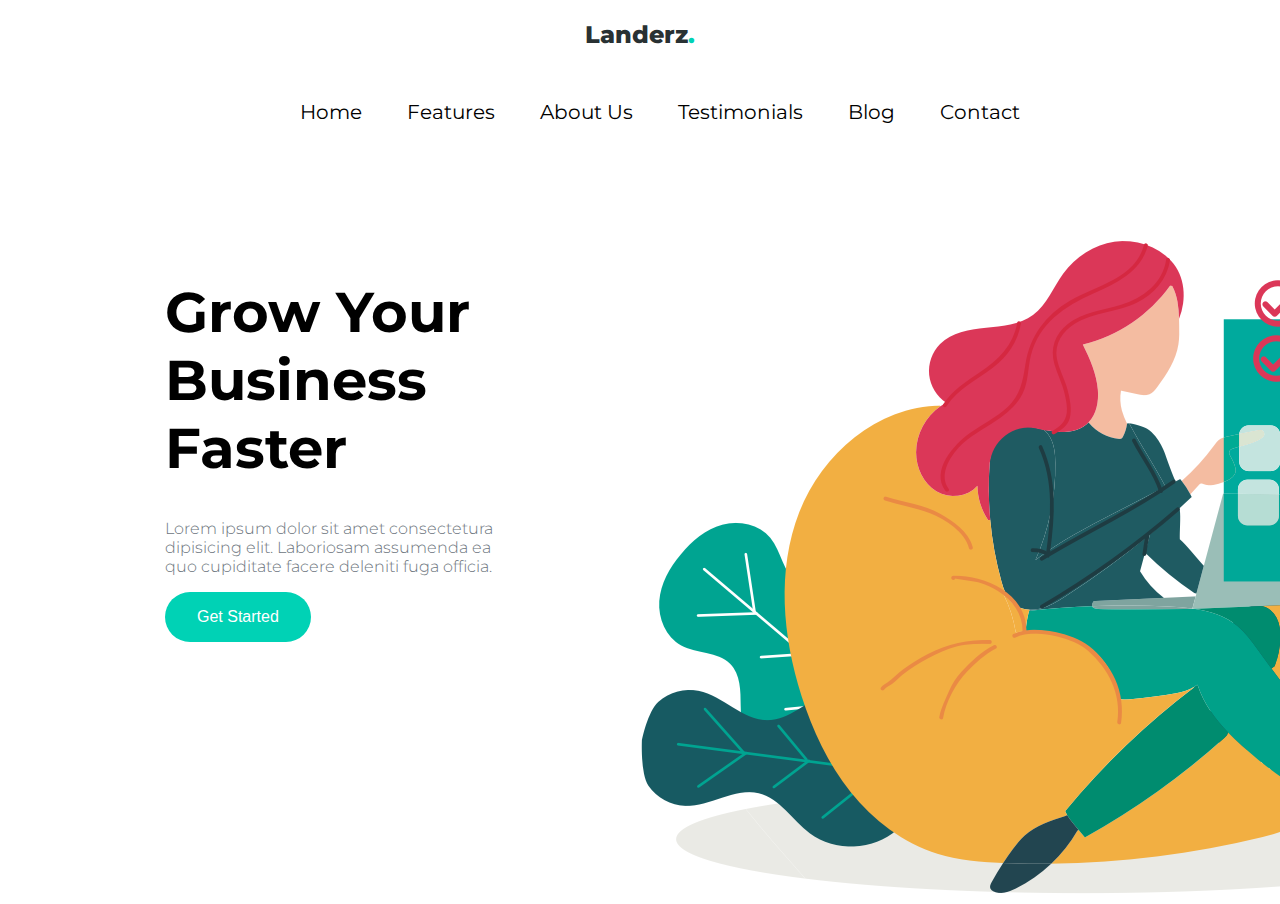
==== index.html @ 661cd92e "Landing page / slider di prova senza javascript" ====
<!DOCTYPE html>
<html lang="en">
<head>
    <meta charset="UTF-8"> 
    <title>
        <span class="first">Landerzr></span>.
        <span class="ending">.</span>
    </title>
    <meta name="viewport" content="width=device-width, initial-scale=1.0">
    <meta name="keyword" content="Business, Marke Analysis, User Monitoring, Customer satisfied">
    <meta name="description" content="Grow your business with a customer management system">
    <link rel="stylesheet" href= "assets/css/all.min.css">
    <link rel="stylesheet" href="assets/css/main.css"/>
</head>
<body>
    <header>
        <div class="header">
            <h2>
                <span class="first">Landerz</span><span class="ending">.</span>
            </h2>
        </div>
    </header>
    <!--blocco menu-->
    <nav>
        <div class="sticky">   
            <div class="menu">
                <ul class="menu__items">
                    <li><a href="index.html">Home</a></li>
                    <li><a href="Features.html">Features</a></li>
                    <li><a href="About us.html">About Us</a></li>
                    <li><a href="Testimonials.html">Testimonials</a></li>
                    <li><a href="Blog.html">Blog</a></li>
                    <li><a href="Contact.html">Contact</a></li>
                </ul>
            </div>  
        </div>  
    </nav>
    <!-- blocco content largo 960px-->
    <div class="content"> 
        <div class="sections">
            <div id="section-left">
                <h1>Grow Your<br>Business<br>Faster</h1>
                <p>Lorem ipsum dolor sit amet consectetura<br>dipisicing elit. Laboriosam assumenda ea<br>
                    quo cupiditate facere deleniti fuga officia.</p>
                <button class="button">Get Started</button>
            </div>
            <div id="section-right">
                <img class="copertina" src="assets/img/landing_1.png" alt="donna che legge">
            </div>
        </div>
    </div>
</body>
---- assets/css/main.css ----
@import url('https://fonts.googleapis.com/css2?family=Montserrat&display=swap');

* {
box-sizing: border-box;
}
 
 
body {
margin: 0px;
font-family: 'Montserrat', sans-serif;     
}
 
.first {
color: #293133;
}

.ending {
color:#00d2b5;
}
 
nav {
position:fixed;
top:60px;
width:100%;
/*padding-right:20px;*/
}
 
nav .menu {
text-align:center;
background-color: white;
}
 
nav .menu .menu__items, .menu__items li {
display:inline-block;
vertical-align:middle;
}
 
.menu__items li {
list-style: none;
padding:20px;
}
 
.menu__items li a {
color: black;
text-decoration: none;
font-weight:normal;
}

.menu__items li a:hover {
color:#00d2b5 ;
}
 
div.sticky {
/*position: -webkit-sticky;*/
position: sticky;
top: 0;
background-color: white;
/*padding: 50px;*/
font-size: 20px;
}
 
.header {
background-color: white;
width: 100%;
position: fixed;
top: 0px;
text-align: center;
padding-bottom: 20px;
}
 

/*.section__content {
  display: inline-block;
}*/
 
.content {
max-width:950px;
margin:0 auto;
margin-top:70px;
}
 
.sections {
display: inline-block;
width:100%;
margin-top: 170px;
}

.sections-uneven {
display: inline-block;
width:100%;
}




 /*.sections > div {*/
 /*    display: block;*/
 /*    width: 100%;*/
 /*}*/
 
.sections > #section-left {
float: left;
width: 50%;
}

.sections > #section-right {
float: right;
width: 50%;
}

 
h1 {
font-size: 3.5rem;
font-weight: 6000;
color: black;
}

p {
color: #6c757d;
font-size: 1rem;
font-weight: 300;
}

h2 {
text-align: center;
color: black;
font-weight: 800;
}

.quotes {
font-style: italic;
}

.font-weight-bold {
font-weight: 700;
}
 
.copertina {
height: auto;
/*width: 100%;*/
}
 
 /*#container{width:100%;}*/
 /*#left{float:left;width:100px;}*/
 /*#right{float:right;width:100px;}*/
 /*#center{margin:0 auto;width:100px;}*/
 
 
.button {
border: none;
border-radius: 40px;
background-color:#00d2b5;
color: white;
padding: 16px 32px;
text-align: left;
text-decoration: none;
display: inline-block;
font-size: 16px;
cursor: pointer;
transition-duration: 0.4s;
}
 
.button:hover {
background-color: grey; 
color: white;
border: none;
 /*border-radius: 15%;*/
}
 
.blocco_features {
max-width:950px;
margin: 0 auto;
margin-top: 170px;
}

.blocco_about-us {
max-width: 1100px;
margin: 0 auto;
margin-top: 170px;
}

.blocco_testimonials  {
max-width: 800px;
margin: 0 auto; 
margin-top: 170px; 
padding-left: 40px;
}

.blocco_blog{
max-width: 1100px;
margin: 0 auto;
margin-top: 170px;
}

/*#gray_background {
position:fixed;
top:0px;
width:100%;
}*/


#graybg {
background-color:#EEEEEE;
padding-top: 10px;
padding-bottom: 70px;
}

#whitebackground {
background-color: inherit;
}

.header_gray {
margin-top: 150px;
text-align: center;
}

.container_features {
text-align: center;
}
  

.feature {
display: inline-block;
width: 28%;
margin-bottom: 15px;
margin-right: 15px;
padding: 20px;
background-color: white;
text-align: left;
}

.feature .fa {
font-size: 15px;
}

.fa {
color: white;
}

.container_s {
margin-top: 45px;
margin-bottom: 20px;
width: 100%;
margin-left: 75px;
}
 
.circle-icon {
background:#00d2b5;
width: 30px;
height: 30px;
border-radius: 50%;
text-align: center;
line-height: 5px;
vertical-align: middle;
padding-top: 13px;
}

.test a {
font-weight:normal;
text-decoration: none;
color: #00d2b5;
}

.device {
height: auto;
width: 100%;
}

.devices {
height: auto;
width: 100%;
}

.sections-uneven > #section-left-uneven {
margin-top: 20px;
float: left;
width: 55%;
padding-left: 250px;
}

.sections-uneven > #section-right-uneven {
float: right;
width: 45%;
margin-top: 45px;
}


.sections-uneven > #section-left-uneven1 {
margin-top: 60px;
float: left;
width: 50%;
padding-left: 260px;
}

.sections-uneven > #section-right-uneven1 {
float: right;
width: 40%;
margin-top: 45px;
margin-right: 150px;
}

.sections-uneven > #about-us-left {
float: left;
width: 50%;   
margin-top: 25px;
}

.sections-uneven > #about-us-right {
float:right;
width: 40%;
}

#about-us-right h2 {
text-align: left;
font-weight: 500;
}

.about {
height: auto;
width: 100%;
}


#section-right-uneven h2 {
text-align: left;
}

#section-left-uneven1 h2 {
text-align: left ;  
}

.fa-check {
color:#77DD77;   
}

.box-person1 {
margin-top: 50px;
margin-right: 250px;
box-shadow: 0 5px 15px -2px  #c2c1c1;
border-radius: 5px;
padding: 20px;
border: 1px solid #EEEEEE;;
}

.box-person4 {
margin-top: 50px;
margin-right: 50px;
box-shadow: 0 5px 15px -2px #c2c1c1;
border-radius: 5px;
padding: 20px;
border: 1px solid #EEEEEE;
}

.flex-container {
display: flex;
margin-bottom: 1.5rem;
}


.box-img  {
text-align:left;
text-size-adjust:100%;
}

.box-img .person1  {
max-width: 50px
}

.box-img .person4  {
max-width: 50px
}


.person4 {
border-radius: 50%;
vertical-align: middle;
border-style: none;
}

.person1 {
border-radius: 50%;
vertical-align: middle;
border-style: none; 
}

.img-fluid {
height: auto;
}

.black-text {
color: black;
margin-left: 20px;
}

.slider-container {
width: 600px;
height: 400px;
margin-left: auto;
margin-right: auto;
margin-top: 0px;
text-align: center;
overflow: hidden;
}

.image-container {
width: 2680px;
height: 400px;
clear: both;
position: relative;
position: relative;
text-align: center;
color: white;

-webkit-transition: left 2s;
-moz-transition: left 2s;
-o-transition: left 2s;
transition: left 2s

} 

#slider-image-1:target ~ .image-container {
left: -0px;
}

#slider-image-2:target ~ .image-container {
left: -670px;
}

#slider-image-3:target ~ .image-container {
left: -1340px;
}

#slider-image-4:target ~ .image-container {
left: -2010x;
}

.button-container {
text-align: center;
padding-top: 20px;
}

.slider-change {
cursor: pointer;
margin: 0 2px;
display: inline-block;
height: 10px;
width: 10px;
border-radius: 5px;
background-color: #a09e9e;
transition: 0.6s ease;
}

.active,.slider-change:hover {
background-color: #00d2b5;
}

.centered{
position: absolute;
top: 50%;
left: 50%;
transform: translate(-50%, -50%);
color: grey;
}

.container_blog{
max-width:1100px;
margin: 0 auto;
margin-top: 40px;
text-align: center;
}


.post {
display: inline-block;
width: 28%;
margin-bottom: 15px;
margin-right: 15px;
text-align: left;
}


.post h2 {
text-align: left;
}

.img-post {
width: 100%
}

.post-details {
font-size: small;
color: #a09e9e;
text-decoration: none;
}

.post-details a {
font-size: small;
color: #a09e9e;
text-decoration: none;
}


.post-details a:hover {
color: #00d2b5; ;
}

.dot {
height: 2px;
width: 2px;
background-color: #bbb;
border-radius: 50%;
display: inline-block;
vertical-align: middle;
margin:10px;
}

.blocco_contact {
max-width: 1100px;
margin: 0 auto;
margin-top: 170px;
}

.form_container {
width: 600px;
text-align: left;
margin: 0 auto;
background-color: white;
}

.fildset {
border: none;
margin-left: 10px;
margin-right: 10px;
padding-top: 0.35em;
padding-bottom: 1.625em;
padding-left: 1.75em;
padding-right: 1.75em;
}

.name_surname{
display:inline block ;
}
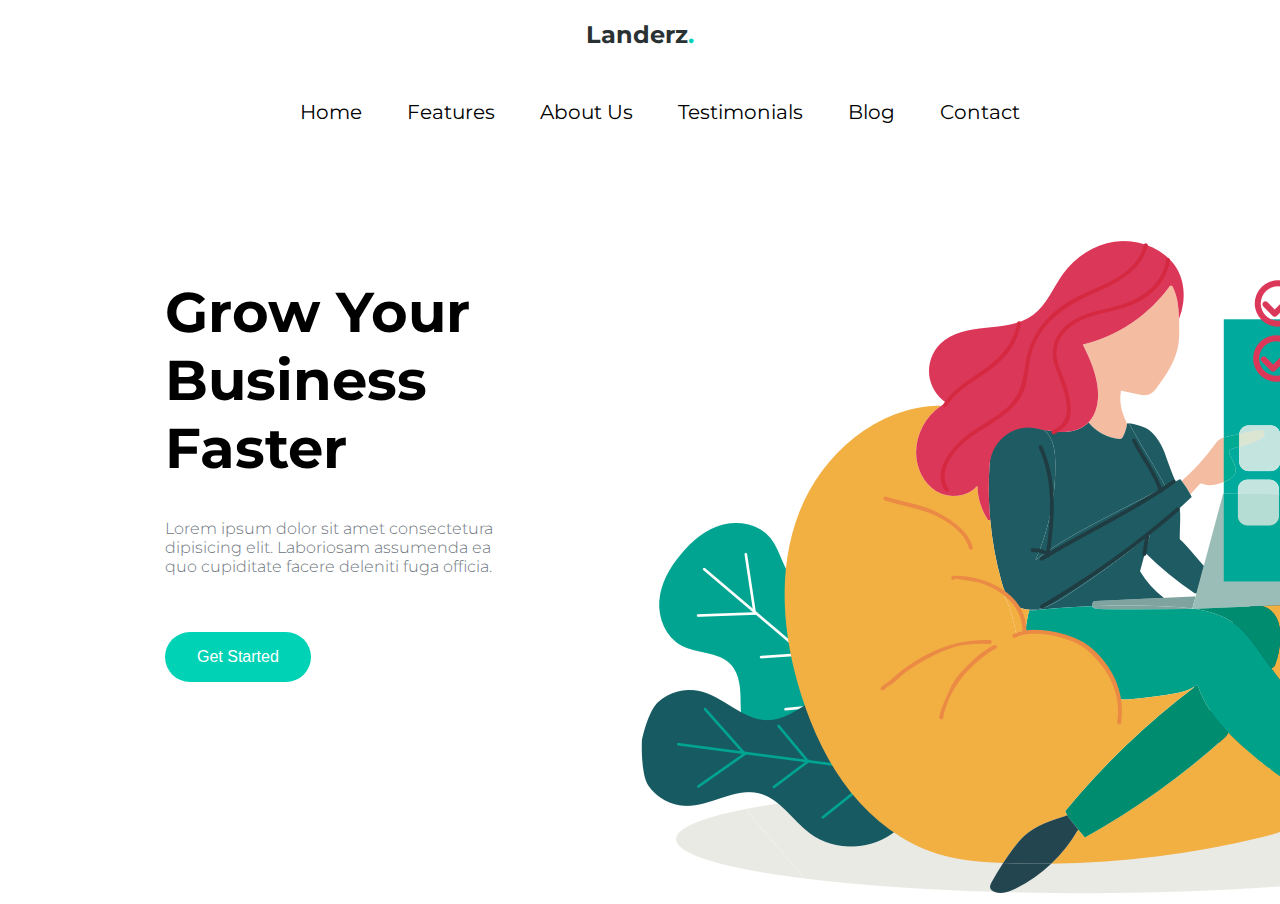
==== commit 1c2331d3: "V1.0 commit -a (ora aggiornati anche gli altri file modificati)" ====
--- a/index.html
+++ b/index.html
@@ -27,7 +27,7 @@
                 <ul class="menu__items">
                     <li><a href="index.html">Home</a></li>
                     <li><a href="Features.html">Features</a></li>
-                    <li><a href="About us.html">About Us</a></li>
+                    <li><a href="About_us.html">About Us</a></li>
                     <li><a href="Testimonials.html">Testimonials</a></li>
                     <li><a href="Blog.html">Blog</a></li>
                     <li><a href="Contact.html">Contact</a></li>
--- a/assets/css/main.css
+++ b/assets/css/main.css
@@ -22,7 +22,6 @@
 position:fixed;
 top:60px;
 width:100%;
-/*padding-right:20px;*/
 }
  
 nav .menu {
@@ -51,11 +50,9 @@
 }
  
 div.sticky {
-/*position: -webkit-sticky;*/
 position: sticky;
 top: 0;
 background-color: white;
-/*padding: 50px;*/
 font-size: 20px;
 }
  
@@ -68,10 +65,6 @@
 padding-bottom: 20px;
 }
  
-
-/*.section__content {
-  display: inline-block;
-}*/
  
 .content {
 max-width:950px;
@@ -91,13 +84,6 @@
 }
 
 
-
-
- /*.sections > div {*/
- /*    display: block;*/
- /*    width: 100%;*/
- /*}*/
- 
 .sections > #section-left {
 float: left;
 width: 50%;
@@ -111,8 +97,7 @@
  
 h1 {
 font-size: 3.5rem;
-font-weight: 6000;
-color: black;
+font-weight: bolder;
 }
 
 p {
@@ -123,8 +108,7 @@
 
 h2 {
 text-align: center;
-color: black;
-font-weight: 800;
+font-weight: bolder;
 }
 
 .quotes {
@@ -137,16 +121,11 @@
  
 .copertina {
 height: auto;
-/*width: 100%;*/
-}
- 
- /*#container{width:100%;}*/
- /*#left{float:left;width:100px;}*/
- /*#right{float:right;width:100px;}*/
- /*#center{margin:0 auto;width:100px;}*/
+}
  
  
 .button {
+margin-top: 40px;
 border: none;
 border-radius: 40px;
 background-color:#00d2b5;
@@ -164,7 +143,6 @@
 background-color: grey; 
 color: white;
 border: none;
- /*border-radius: 15%;*/
 }
  
 .blocco_features {
@@ -179,24 +157,22 @@
 margin-top: 170px;
 }
 
-.blocco_testimonials  {
+.blocco_testimonials {
 max-width: 800px;
 margin: 0 auto; 
 margin-top: 170px; 
 padding-left: 40px;
 }
 
-.blocco_blog{
+.blocco_blog {
 max-width: 1100px;
 margin: 0 auto;
 margin-top: 170px;
 }
 
-/*#gray_background {
-position:fixed;
-top:0px;
-width:100%;
-}*/
+.container_blog h2 {
+font-weight: lighter;
+}
 
 
 #graybg {
@@ -216,6 +192,10 @@
 
 .container_features {
 text-align: center;
+}
+
+.feature h4 {
+font-weight: lighter;
 }
   
 
@@ -255,7 +235,7 @@
 padding-top: 13px;
 }
 
-.test a {
+.in_depth a {
 font-weight:normal;
 text-decoration: none;
 color: #00d2b5;
@@ -431,7 +411,7 @@
 }
 
 #slider-image-4:target ~ .image-container {
-left: -2010x;
+left: -2010px;
 }
 
 .button-container {
@@ -456,14 +436,14 @@
 
 .centered{
 position: absolute;
-top: 50%;
+top: 70%;
 left: 50%;
 transform: translate(-50%, -50%);
 color: grey;
 }
 
 .container_blog{
-max-width:1100px;
+max-width:1200px;
 margin: 0 auto;
 margin-top: 40px;
 text-align: center;
@@ -472,12 +452,16 @@
 
 .post {
 display: inline-block;
-width: 28%;
+width: 30%;
 margin-bottom: 15px;
 margin-right: 15px;
 text-align: left;
 }
 
+.post p {
+text-align: left;
+}
+
 
 .post h2 {
 text-align: left;
@@ -487,7 +471,7 @@
 width: 100%
 }
 
-.post-details {
+.post-details{
 font-size: small;
 color: #a09e9e;
 text-decoration: none;
@@ -495,13 +479,13 @@
 
 .post-details a {
 font-size: small;
-color: #a09e9e;
+color: #00d2b5;
 text-decoration: none;
 }
 
 
 .post-details a:hover {
-color: #00d2b5; ;
+color: #a09e9e ;
 }
 
 .dot {
@@ -537,6 +521,80 @@
 padding-right: 1.75em;
 }
 
-.name_surname{
-display:inline block ;
+
+.fildset p {
+font-size: x-large;
+color: black;
+}
+
+input[type=text], select {
+width: 100%;
+padding: 12px 20px;
+margin: 10px 0;
+display: inline-block;
+border: 1px solid #ccc;
+border-radius: 4px;
+box-sizing: border-box;
+}
+
+input[type=text] {
+color:  #ccc;
+text-align: left;
+margin-top: 0px;
+}
+
+
+input[type=msg] {
+background-color: #4CAF50;
+color: white;
+padding: 12px 20px;
+border: none;
+border-radius: 4px;
+cursor: pointer;
+}
+
+input[type=submit] {
+border: none;
+border-radius: 40px;
+background-color:hsl(172, 100%, 41%);
+color: white;
+padding: 16px 32px;
+text-align: left;
+text-decoration: none;
+display: inline-block;
+font-size: 16px;
+cursor: pointer;
+transition-duration: 0.4s;
+}
+
+.data {
+color: #6c757d;
+}
+
+.msgbox {
+resize: vertical;
+font-family: inherit;
+color: #6c757d;
+width: 100%;
+padding: 12px 20px;
+margin: 10px 0;
+display: inline-block;
+border: 1px solid #ccc;
+border-radius: 4px;
+box-sizing: border-box;
+}
+
+.row_group {
+display: inline-block;
+width: 100%;
+}
+
+.row_group > #group1 {
+float: left;
+width: 47%;
+}
+
+.row_group > #group2 {
+float: right;
+width: 47%;
 }